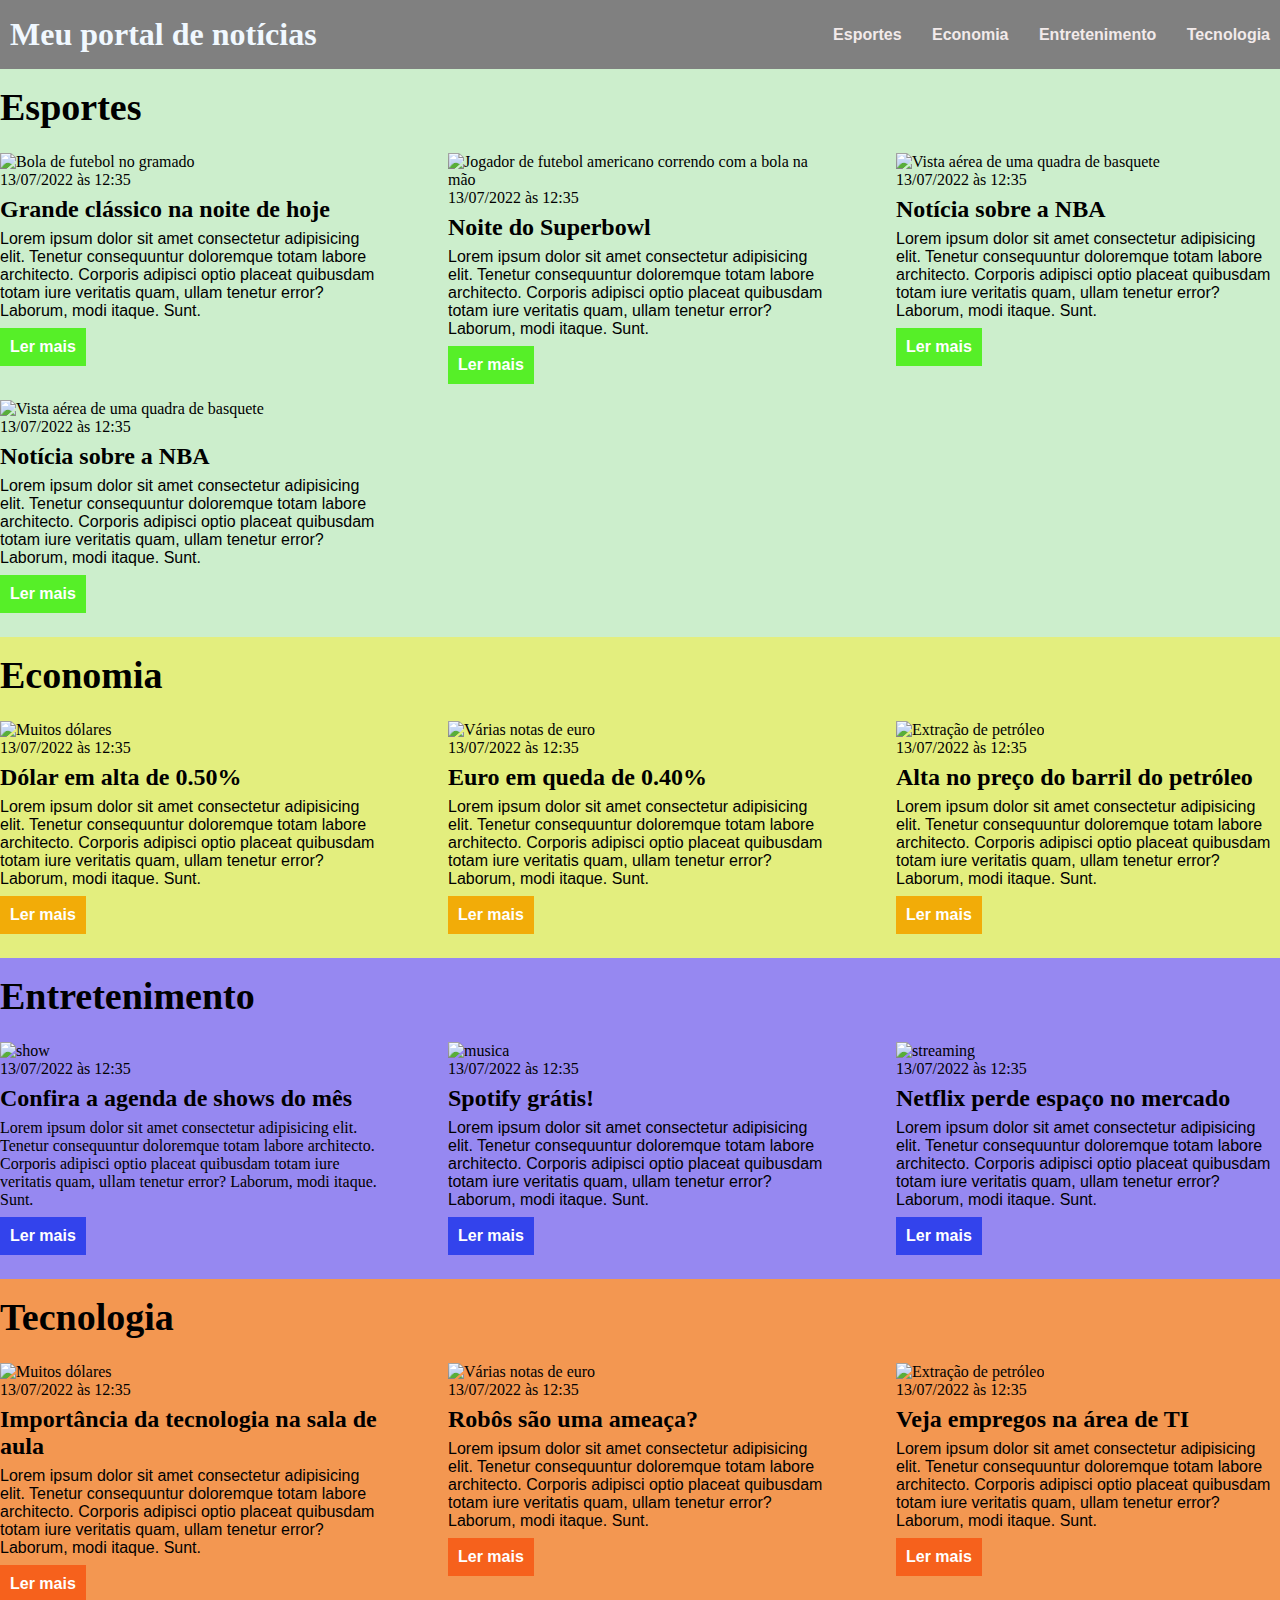
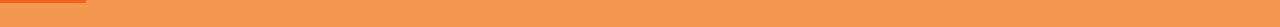
==== index.html @ c6eea137 "Atualizei os arquivos com o novo exercício de CSS" ====
<!DOCTYPE html>
<html lang="pt-BR">
    <head>
        <meta charset="UTF-8">
        <meta http-equiv="X-UA-Compatible" content="IE=edge">
        <meta name="viewport" content="width=device-width, initial-scale=1.0">
        <title>Meu portal de notícias</title>
        <link rel="stylesheet" href="./main.css">
    </head>
    <body>
        <header>
            <div class="container">
                <h1>Meu portal de notícias</h1>
                <nav>
                    <ul>
                        <li>
                            <a href="#sports" title="Ir para a seção de esportes">Esportes</a>
                        </li>
                        <li>
                            <a href="#economy" title="Ir para a seção de notícias">Economia</a>
                        </li>
                        <li>
                            <a href="#entertainment" title="Ir para a seção de notícias">Entretenimento</a>
                        </li>
                        <li>
                            <a href="#tecnology" title="Ir para a seção de notícias">Tecnologia</a>
                        </li>
                    </ul>
                </nav>
            </div>
        </header>

        <section id="sports">
            <div class="container">
                <h2>Esportes</h2>
                    <div class="articles">
                        <article>
                            <img src="./imagens/futebol.jpg" alt="Bola de futebol no gramado" />
                            <header>
                                <time class="creation-date">13/07/2022 às 12:35</time>
                            </header>
                            <h3>Grande clássico na noite de hoje</h3>
                            <p>
                                Lorem ipsum dolor sit amet consectetur adipisicing elit. Tenetur consequuntur doloremque totam labore architecto. Corporis adipisci optio placeat quibusdam totam iure veritatis quam, ullam tenetur error? Laborum, modi itaque. Sunt.
                            </p>
                            <a href="#" title="Leia a notícia completa">Ler mais</a>
                        </article>

                        <article>
                            <img src="./imagens/futebol-americano.jpg" alt="Jogador de futebol americano correndo com a bola na mão" />
                            <header>
                                <time>13/07/2022 às 12:35</time>
                            </header>
                            <h3>Noite do Superbowl</h3>
                            <p>
                                Lorem ipsum dolor sit amet consectetur adipisicing elit. Tenetur consequuntur doloremque totam labore architecto. Corporis adipisci optio placeat quibusdam totam iure veritatis quam, ullam tenetur error? Laborum, modi itaque. Sunt.
                            </p>
                            <a href="#" title="Leia a notícia completa">Ler mais</a>
                        </article>

                        <article>
                            <img src="./imagens/basquete.jpg" title="Vista aérea de uma quadra de basquete" />
                            <header>
                                <time>13/07/2022 às 12:35</time>
                            </header>
                            <h3>Notícia sobre a NBA</h3>
                            <p>
                                Lorem ipsum dolor sit amet consectetur adipisicing elit. Tenetur consequuntur doloremque totam labore architecto. Corporis adipisci optio placeat quibusdam totam iure veritatis quam, ullam tenetur error? Laborum, modi itaque. Sunt.
                            </p>
                            <a href="#" title="Leia a notícia completa">Ler mais</a>
                        </article>

                        <article>
                            <img src="./imagens/basquete.jpg" title="Vista aérea de uma quadra de basquete" />
                            <header>
                                <time>13/07/2022 às 12:35</time>
                            </header>
                            <h3>Notícia sobre a NBA</h3>
                            <p>
                                Lorem ipsum dolor sit amet consectetur adipisicing elit. Tenetur consequuntur doloremque totam labore architecto. Corporis adipisci optio placeat quibusdam totam iure veritatis quam, ullam tenetur error? Laborum, modi itaque. Sunt.
                            </p>
                            <a href="#" title="Leia a notícia completa">Ler mais</a>
                        </article>
                    </div>
            </div>
        </section>

        <section id="economy">
            <div class="container">
                <h2>Economia</h2>
                    <div class="articles">
                        <article>
                            <img src="./imagens/dolares.jpg" alt="Muitos dólares" />
                            <header>
                                <time>13/07/2022 às 12:35</time>
                            </header>
                            <h3>Dólar em alta de 0.50%</h3>
                            <p>
                                Lorem ipsum dolor sit amet consectetur adipisicing elit. Tenetur consequuntur doloremque totam labore architecto. Corporis adipisci optio placeat quibusdam totam iure veritatis quam, ullam tenetur error? Laborum, modi itaque. Sunt.
                            </p>
                            <a href="#" title="Leia a notícia completa">Ler mais</a>
                        </article>

                        <article>
                            <img src="./imagens/euro.jpg" alt="Várias notas de euro" />
                            <header>
                                <time>13/07/2022 às 12:35</time>
                            </header>
                            <h3>Euro em queda de 0.40%</h3>
                            <p>
                                Lorem ipsum dolor sit amet consectetur adipisicing elit. Tenetur consequuntur doloremque totam labore architecto. Corporis adipisci optio placeat quibusdam totam iure veritatis quam, ullam tenetur error? Laborum, modi itaque. Sunt.
                            </p>
                            <a href="#" title="Leia a notícia completa">Ler mais</a>
                        </article>
                        
                        <article>
                            <img src="./imagens/petroleo.jpg" alt="Extração de petróleo" />
                            <header>
                                <time>13/07/2022 às 12:35</time>
                            </header>
                            <h3>Alta no preço do barril do petróleo</h3>
                            <p>
                                Lorem ipsum dolor sit amet consectetur adipisicing elit. Tenetur consequuntur doloremque totam labore architecto. Corporis adipisci optio placeat quibusdam totam iure veritatis quam, ullam tenetur error? Laborum, modi itaque. Sunt.
                            </p>
                            <a href="#" title="Leia a notícia completa">Ler mais</a>
                        </article>
                    </div>
            </div>
        </section>

        <section id="entertainment">
            <div class="container">
                <h2>Entretenimento</h2>
                    <div class="articles">
                        <article>
                            <img src="./imagens/show.jpg" alt="show" />
                            <header>
                                <time>13/07/2022 às 12:35</time>
                            </header>
                            <h3>Confira a agenda de shows do mês</h3>
                                Lorem ipsum dolor sit amet consectetur adipisicing elit. Tenetur consequuntur doloremque totam labore architecto. Corporis adipisci optio placeat quibusdam totam iure veritatis quam, ullam tenetur error? Laborum, modi itaque. Sunt.
                            </p>
                            <a href="#" title="Leia a notícia completa">Ler mais</a>
                        </article>

                        <article>
                            <img src="./imagens/musica.jpg" alt="musica" />
                            <header>
                                <time>13/07/2022 às 12:35</time>
                            </header>
                            <h3>Spotify grátis!</h3>
                            <p>
                                Lorem ipsum dolor sit amet consectetur adipisicing elit. Tenetur consequuntur doloremque totam labore architecto. Corporis adipisci optio placeat quibusdam totam iure veritatis quam, ullam tenetur error? Laborum, modi itaque. Sunt.
                            </p>
                            <a href="#" title="Leia a notícia completa">Ler mais</a>
                        </article>
                        
                        <article>
                            <img src="./imagens/streaming.jpg" alt="streaming" />
                            <header>
                                <time>13/07/2022 às 12:35</time>
                            </header>
                            <h3>Netflix perde espaço no mercado</h3>
                            <p>
                                Lorem ipsum dolor sit amet consectetur adipisicing elit. Tenetur consequuntur doloremque totam labore architecto. Corporis adipisci optio placeat quibusdam totam iure veritatis quam, ullam tenetur error? Laborum, modi itaque. Sunt.
                            </p>
                            <a href="#" title="Leia a notícia completa">Ler mais</a>
                        </article>
                    </div>
            </div>
        </section>

        <section id="tecnology">
            <div class="container">
                <h2>Tecnologia</h2>
                    <div class="articles">
                        <article>
                            <img src="./imagens/tech.jpg" alt="Muitos dólares" />
                            <header>
                                <time>13/07/2022 às 12:35</time>
                            </header>
                            <h3>Importância da tecnologia na sala de aula</h3>
                            <p>
                                Lorem ipsum dolor sit amet consectetur adipisicing elit. Tenetur consequuntur doloremque totam labore architecto. Corporis adipisci optio placeat quibusdam totam iure veritatis quam, ullam tenetur error? Laborum, modi itaque. Sunt.
                            </p>
                            <a href="#" title="Leia a notícia completa">Ler mais</a>
                        </article>

                        <article>
                            <img src="./imagens/robos.jpg" alt="Várias notas de euro" />
                            <header>
                                <time>13/07/2022 às 12:35</time>
                            </header>
                            <h3>Robôs são uma ameaça?</h3>
                            <p>
                                Lorem ipsum dolor sit amet consectetur adipisicing elit. Tenetur consequuntur doloremque totam labore architecto. Corporis adipisci optio placeat quibusdam totam iure veritatis quam, ullam tenetur error? Laborum, modi itaque. Sunt.
                            </p>
                            <a href="#" title="Leia a notícia completa">Ler mais</a>
                        </article>
                        
                        <article>
                            <img src="./imagens/emprego.jpg" alt="Extração de petróleo" />
                            <header>
                                <time>13/07/2022 às 12:35</time>
                            </header>
                            <h3>Veja empregos na área de TI</h3>
                            <p>
                                Lorem ipsum dolor sit amet consectetur adipisicing elit. Tenetur consequuntur doloremque totam labore architecto. Corporis adipisci optio placeat quibusdam totam iure veritatis quam, ullam tenetur error? Laborum, modi itaque. Sunt.
                            </p>
                            <a href="#" title="Leia a notícia completa">Ler mais</a>
                        </article>
                    </div>
            </div>
        </section>

    </body>
</html>
---- main.css ----
*{
    box-sizing: border-box;
    margin: 0px;
    padding: 0px;
}

body > header{
    background-color: grey;
    padding: 16px 0;
    color: aliceblue;
}

header .container{
    display: flex;
    align-items: center;
    justify-content: space-between;
}

header li{
    display: inline;
    font-family: Arial, Helvetica, sans-serif;
    font-weight: bold;
    margin-left: 16px;
}

header li a{
    color: #f2eaea;
    text-decoration: none;
    margin-right: 10px;
}

.container{
    width: 100%;
    margin: 0 auto;
}



.articles{
    display: flex;
    flex-wrap: wrap;
    justify-content: space-between;
}

.articles article img{
    /*height: 180px;*/
    width: 100%;
}

.articles article {
    width: 30%;
}

section{
    padding: 16px 0;
}

section h2, .articles article {
    margin-bottom: 16px;
}

.articles article{
    margin-top: 8px;
    margin-bottom: 8px;
}

.articles article a{
    background-color: blue;
    color: white;
    display: inline-block;
    text-decoration: none;
    font-weight: bold;
    margin-top: 8px;
    padding: 10px;
}

.articles article a:hover{
    text-decoration: underline;
}

.articles article p, .articles article a{
    font-family: Arial, Helvetica, sans-serif;
}

.articles article h3{
    font-size: 24px;
}

section h2{
    font-size: 38px;
    font-family: 'Times New Roman', Times, serif;
}

h3{
    margin: 7px auto;
}

#sports{
    background-color: rgb(204, 238, 204);
}

#sports .articles article a {
    background-color: rgb(86, 239, 40);
}

#economy{
    background-color: rgb(227, 238, 126);
}

#economy .articles article a {
    background-color: rgb(242, 172, 8);
}

#entertainment{
    background-color: rgb(150, 136, 241);
}

#entertainment .articles article a {
    background-color: rgb(51, 67, 236);
}

#tecnology{
    background-color: rgb(243, 151, 81);
}

#tecnology .articles article a {
    background-color: rgb(246, 97, 28);
}

h1{
    margin-left: 10px;
}
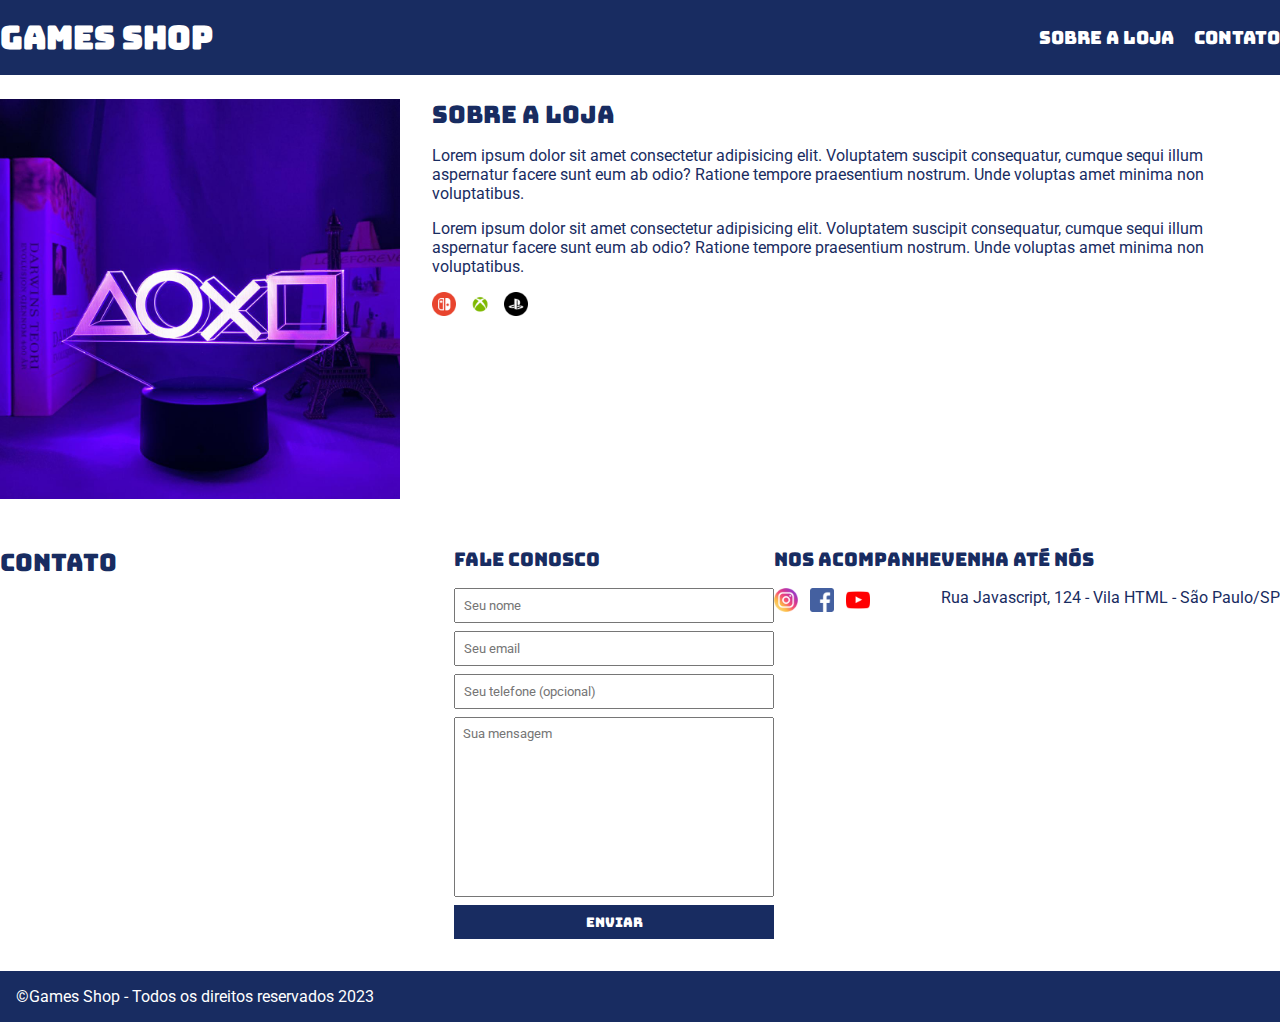
==== commit 6d005601: "Adixionei os arquios do projeto" ====
--- a/index.html
+++ b/index.html
@@ -1,217 +1,107 @@
 <!DOCTYPE html>
-<html lang="pt-BR">
+<html lang="pt-br">
     <head>
         <meta charset="UTF-8">
         <meta http-equiv="X-UA-Compatible" content="IE=edge">
         <meta name="viewport" content="width=device-width, initial-scale=1.0">
-        <title>Meu portal de notícias</title>
-        <link rel="stylesheet" href="./main.css">
+        <link rel="stylesheet" href="main.css">
+        <link href="https://fonts.googleapis.com/css2?family=Bungee&family=Roboto&display=swap" rel="stylesheet">
+        <title>Games Shop - A sua Loja de Games</title>
     </head>
     <body>
         <header>
             <div class="container">
-                <h1>Meu portal de notícias</h1>
+                <h1>Games Shop</h1>
                 <nav>
                     <ul>
                         <li>
-                            <a href="#sports" title="Ir para a seção de esportes">Esportes</a>
+                            <a href="#about">Sobre a loja</a>
                         </li>
                         <li>
-                            <a href="#economy" title="Ir para a seção de notícias">Economia</a>
-                        </li>
-                        <li>
-                            <a href="#entertainment" title="Ir para a seção de notícias">Entretenimento</a>
-                        </li>
-                        <li>
-                            <a href="#tecnology" title="Ir para a seção de notícias">Tecnologia</a>
+                            <a href="#contact">Contato</a>
                         </li>
                     </ul>
                 </nav>
             </div>
         </header>
 
-        <section id="sports">
+        <section id="about">
             <div class="container">
-                <h2>Esportes</h2>
-                    <div class="articles">
-                        <article>
-                            <img src="./imagens/futebol.jpg" alt="Bola de futebol no gramado" />
-                            <header>
-                                <time class="creation-date">13/07/2022 às 12:35</time>
-                            </header>
-                            <h3>Grande clássico na noite de hoje</h3>
-                            <p>
-                                Lorem ipsum dolor sit amet consectetur adipisicing elit. Tenetur consequuntur doloremque totam labore architecto. Corporis adipisci optio placeat quibusdam totam iure veritatis quam, ullam tenetur error? Laborum, modi itaque. Sunt.
-                            </p>
-                            <a href="#" title="Leia a notícia completa">Ler mais</a>
-                        </article>
-
-                        <article>
-                            <img src="./imagens/futebol-americano.jpg" alt="Jogador de futebol americano correndo com a bola na mão" />
-                            <header>
-                                <time>13/07/2022 às 12:35</time>
-                            </header>
-                            <h3>Noite do Superbowl</h3>
-                            <p>
-                                Lorem ipsum dolor sit amet consectetur adipisicing elit. Tenetur consequuntur doloremque totam labore architecto. Corporis adipisci optio placeat quibusdam totam iure veritatis quam, ullam tenetur error? Laborum, modi itaque. Sunt.
-                            </p>
-                            <a href="#" title="Leia a notícia completa">Ler mais</a>
-                        </article>
-
-                        <article>
-                            <img src="./imagens/basquete.jpg" title="Vista aérea de uma quadra de basquete" />
-                            <header>
-                                <time>13/07/2022 às 12:35</time>
-                            </header>
-                            <h3>Notícia sobre a NBA</h3>
-                            <p>
-                                Lorem ipsum dolor sit amet consectetur adipisicing elit. Tenetur consequuntur doloremque totam labore architecto. Corporis adipisci optio placeat quibusdam totam iure veritatis quam, ullam tenetur error? Laborum, modi itaque. Sunt.
-                            </p>
-                            <a href="#" title="Leia a notícia completa">Ler mais</a>
-                        </article>
-
-                        <article>
-                            <img src="./imagens/basquete.jpg" title="Vista aérea de uma quadra de basquete" />
-                            <header>
-                                <time>13/07/2022 às 12:35</time>
-                            </header>
-                            <h3>Notícia sobre a NBA</h3>
-                            <p>
-                                Lorem ipsum dolor sit amet consectetur adipisicing elit. Tenetur consequuntur doloremque totam labore architecto. Corporis adipisci optio placeat quibusdam totam iure veritatis quam, ullam tenetur error? Laborum, modi itaque. Sunt.
-                            </p>
-                            <a href="#" title="Leia a notícia completa">Ler mais</a>
-                        </article>
-                    </div>
+                <img src="/imagens/loja.jpeg" alt="Fachada da loja" class="fachada-loja">
+                <div>
+                    <h2>Sobre a loja</h2>
+                    <p>
+                        Lorem ipsum dolor sit amet consectetur adipisicing elit. Voluptatem suscipit consequatur, cumque sequi illum aspernatur facere sunt eum ab odio? Ratione tempore praesentium nostrum. Unde voluptas amet minima non voluptatibus.
+                    </p>
+                    <p>
+                        Lorem ipsum dolor sit amet consectetur adipisicing elit. Voluptatem suscipit consequatur, cumque sequi illum aspernatur facere sunt eum ab odio? Ratione tempore praesentium nostrum. Unde voluptas amet minima non voluptatibus.
+                    </p>
+                    <ul class="brands-list">
+                        <li>
+                            <img src="/imagens/nintendo.png" alt="nintendo">
+                        </li>
+                        <li>
+                            <img src="/imagens/xbox.png" alt="xbox">
+                        </li>
+                        <li>
+                            <img src="/imagens/playstation.png" alt="playstation">
+                        </li>
+                    </ul>
+                </div>
             </div>
         </section>
 
-        <section id="economy">
+        <section id="contact">
             <div class="container">
-                <h2>Economia</h2>
-                    <div class="articles">
-                        <article>
-                            <img src="./imagens/dolares.jpg" alt="Muitos dólares" />
-                            <header>
-                                <time>13/07/2022 às 12:35</time>
-                            </header>
-                            <h3>Dólar em alta de 0.50%</h3>
-                            <p>
-                                Lorem ipsum dolor sit amet consectetur adipisicing elit. Tenetur consequuntur doloremque totam labore architecto. Corporis adipisci optio placeat quibusdam totam iure veritatis quam, ullam tenetur error? Laborum, modi itaque. Sunt.
-                            </p>
-                            <a href="#" title="Leia a notícia completa">Ler mais</a>
-                        </article>
-
-                        <article>
-                            <img src="./imagens/euro.jpg" alt="Várias notas de euro" />
-                            <header>
-                                <time>13/07/2022 às 12:35</time>
-                            </header>
-                            <h3>Euro em queda de 0.40%</h3>
-                            <p>
-                                Lorem ipsum dolor sit amet consectetur adipisicing elit. Tenetur consequuntur doloremque totam labore architecto. Corporis adipisci optio placeat quibusdam totam iure veritatis quam, ullam tenetur error? Laborum, modi itaque. Sunt.
-                            </p>
-                            <a href="#" title="Leia a notícia completa">Ler mais</a>
-                        </article>
-                        
-                        <article>
-                            <img src="./imagens/petroleo.jpg" alt="Extração de petróleo" />
-                            <header>
-                                <time>13/07/2022 às 12:35</time>
-                            </header>
-                            <h3>Alta no preço do barril do petróleo</h3>
-                            <p>
-                                Lorem ipsum dolor sit amet consectetur adipisicing elit. Tenetur consequuntur doloremque totam labore architecto. Corporis adipisci optio placeat quibusdam totam iure veritatis quam, ullam tenetur error? Laborum, modi itaque. Sunt.
-                            </p>
-                            <a href="#" title="Leia a notícia completa">Ler mais</a>
-                        </article>
+                <h2>Contato</h2>
+                <div class="fale-conosco">
+                    <div>
+                        <h3>Fale conosco</h3>
+                        <form action="">
+                            <input type="text" placeholder="Seu nome" required>
+                            <input type="email" placeholder="Seu email" required>
+                            <input type="tel" placeholder="Seu telefone (opcional)">
+                            <textarea placeholder="Sua mensagem" name="" id="" cols="30" rows="10" required></textarea>
+                            <button type="submit">
+                                Enviar
+                            </button>
+                        </form>  
+                    </div>                          
+                    <div>
+                        <h3>Nos acompanhe</h3>
+                        <ul class="social-links">
+                            <li>
+                                <a href="#" title="Siga-nos no Instagram">
+                                    <img src="/imagens/instagram.png" alt="logo-instagram">
+                                </a>
+                            </li>
+                            <li>
+                                <a href="#" title="Siga-nos no Facebook">
+                                    <img src="/imagens/facebook.png" alt="logo-facebook">
+                                </a>
+                            </li>
+                            <li>
+                                <a href="#" title="Visite nosso canal no Youtube">
+                                    <img src="/imagens/youtube.png" alt="logo-youtube">
+                                </a>
+                            </li>
+                        </ul>
                     </div>
+                    <div>
+                        <h3>Venha até nós</h3>
+                        <p>
+                            Rua Javascript, 124 - Vila HTML - São Paulo/SP
+                        </p>
+                    </div>
+                </div>
             </div>
         </section>
-
-        <section id="entertainment">
+        <footer>
             <div class="container">
-                <h2>Entretenimento</h2>
-                    <div class="articles">
-                        <article>
-                            <img src="./imagens/show.jpg" alt="show" />
-                            <header>
-                                <time>13/07/2022 às 12:35</time>
-                            </header>
-                            <h3>Confira a agenda de shows do mês</h3>
-                                Lorem ipsum dolor sit amet consectetur adipisicing elit. Tenetur consequuntur doloremque totam labore architecto. Corporis adipisci optio placeat quibusdam totam iure veritatis quam, ullam tenetur error? Laborum, modi itaque. Sunt.
-                            </p>
-                            <a href="#" title="Leia a notícia completa">Ler mais</a>
-                        </article>
-
-                        <article>
-                            <img src="./imagens/musica.jpg" alt="musica" />
-                            <header>
-                                <time>13/07/2022 às 12:35</time>
-                            </header>
-                            <h3>Spotify grátis!</h3>
-                            <p>
-                                Lorem ipsum dolor sit amet consectetur adipisicing elit. Tenetur consequuntur doloremque totam labore architecto. Corporis adipisci optio placeat quibusdam totam iure veritatis quam, ullam tenetur error? Laborum, modi itaque. Sunt.
-                            </p>
-                            <a href="#" title="Leia a notícia completa">Ler mais</a>
-                        </article>
-                        
-                        <article>
-                            <img src="./imagens/streaming.jpg" alt="streaming" />
-                            <header>
-                                <time>13/07/2022 às 12:35</time>
-                            </header>
-                            <h3>Netflix perde espaço no mercado</h3>
-                            <p>
-                                Lorem ipsum dolor sit amet consectetur adipisicing elit. Tenetur consequuntur doloremque totam labore architecto. Corporis adipisci optio placeat quibusdam totam iure veritatis quam, ullam tenetur error? Laborum, modi itaque. Sunt.
-                            </p>
-                            <a href="#" title="Leia a notícia completa">Ler mais</a>
-                        </article>
-                    </div>
+                <p>
+                    &copy;Games Shop - Todos os direitos reservados 2023
+                </p>
             </div>
-        </section>
-
-        <section id="tecnology">
-            <div class="container">
-                <h2>Tecnologia</h2>
-                    <div class="articles">
-                        <article>
-                            <img src="./imagens/tech.jpg" alt="Muitos dólares" />
-                            <header>
-                                <time>13/07/2022 às 12:35</time>
-                            </header>
-                            <h3>Importância da tecnologia na sala de aula</h3>
-                            <p>
-                                Lorem ipsum dolor sit amet consectetur adipisicing elit. Tenetur consequuntur doloremque totam labore architecto. Corporis adipisci optio placeat quibusdam totam iure veritatis quam, ullam tenetur error? Laborum, modi itaque. Sunt.
-                            </p>
-                            <a href="#" title="Leia a notícia completa">Ler mais</a>
-                        </article>
-
-                        <article>
-                            <img src="./imagens/robos.jpg" alt="Várias notas de euro" />
-                            <header>
-                                <time>13/07/2022 às 12:35</time>
-                            </header>
-                            <h3>Robôs são uma ameaça?</h3>
-                            <p>
-                                Lorem ipsum dolor sit amet consectetur adipisicing elit. Tenetur consequuntur doloremque totam labore architecto. Corporis adipisci optio placeat quibusdam totam iure veritatis quam, ullam tenetur error? Laborum, modi itaque. Sunt.
-                            </p>
-                            <a href="#" title="Leia a notícia completa">Ler mais</a>
-                        </article>
-                        
-                        <article>
-                            <img src="./imagens/emprego.jpg" alt="Extração de petróleo" />
-                            <header>
-                                <time>13/07/2022 às 12:35</time>
-                            </header>
-                            <h3>Veja empregos na área de TI</h3>
-                            <p>
-                                Lorem ipsum dolor sit amet consectetur adipisicing elit. Tenetur consequuntur doloremque totam labore architecto. Corporis adipisci optio placeat quibusdam totam iure veritatis quam, ullam tenetur error? Laborum, modi itaque. Sunt.
-                            </p>
-                            <a href="#" title="Leia a notícia completa">Ler mais</a>
-                        </article>
-                    </div>
-            </div>
-        </section>
-
+        </footer>
     </body>
 </html>--- a/main.css
+++ b/main.css
@@ -1,132 +1,139 @@
 *{
+    margin: 0;
+    padding: 0;
     box-sizing: border-box;
-    margin: 0px;
-    padding: 0px;
 }
 
-body > header{
-    background-color: grey;
-    padding: 16px 0;
-    color: aliceblue;
+body, input, textarea{
+    font-family: 'Roboto', sans-serif;
 }
 
-header .container{
+header{
+    padding: 16px 0;
+    background-color: #182c61;
+    color: white;
+}
+
+header, section h2, section h3, form button{
+    font-family: 'Bungee', cursive;
+    font-weight: normal;
+}
+
+header nav li{
+    display: inline;
+    margin-left: 16px;
+    font-size: 18px;
+}
+
+header nav li a{
+    color: white;
+    text-decoration: none;
+}
+
+.container{
+    max-width: 1280px;
+    width: 100%;
+    margin: auto;
+}
+
+header .container, section .container{
     display: flex;
     align-items: center;
     justify-content: space-between;
 }
 
-header li{
-    display: inline;
-    font-family: Arial, Helvetica, sans-serif;
-    font-weight: bold;
-    margin-left: 16px;
+img{
+    height: 400px;
 }
 
-header li a{
-    color: #f2eaea;
-    text-decoration: none;
-    margin-right: 10px;
+.brands-list img{
+    height: 24px;
 }
 
-.container{
-    width: 100%;
-    margin: 0 auto;
+.brands-list li{
+    display: inline;
+    margin-right: 8px;
 }
 
+section .container{
+    align-items: flex-start;
+}
 
+section{
+    padding: 24px 0;
+}
 
-.articles{
+section h2{
+    margin-bottom: 16px;
+}
+
+section{
+    color: #182c61;
+}
+
+section p{
+    margin-bottom: 16px;
+}
+
+.fachada-loja{
+    margin-right: 32px;
+}
+
+.social-links img{
+    height: 24px
+}
+
+.social-links li{
+    display: inline;
+    margin-right: 8px;
+}
+
+.social-links li a{
+    text-decoration: none;
+}
+
+#contact{
+    display: block;
+}
+
+.fale-conosco{
     display: flex;
-    flex-wrap: wrap;
     justify-content: space-between;
 }
 
-.articles article img{
-    /*height: 180px;*/
-    width: 100%;
+form input, form textarea, form button{
+    display: block;
+    width: 320px;
+    margin-bottom: 8px;
+    padding: 8px;
 }
 
-.articles article {
-    width: 30%;
+form textarea{
+    resize: none;
+    height: 180px;
 }
 
-section{
-    padding: 16px 0;
-}
-
-section h2, .articles article {
+section h3{
     margin-bottom: 16px;
 }
 
-.articles article{
-    margin-top: 8px;
-    margin-bottom: 8px;
+form button{
+    background-color: #182c61;
+    color: white;
+    border: none;
+    cursor: pointer;
 }
 
-.articles article a{
-    background-color: blue;
-    color: white;
-    display: inline-block;
-    text-decoration: none;
-    font-weight: bold;
-    margin-top: 8px;
-    padding: 10px;
+form button:hover{
+    background-color: #3860d0;
 }
 
-.articles article a:hover{
-    text-decoration: underline;
+input:focus, textarea:focus{
+    outline-color:#08153a ;
 }
 
-.articles article p, .articles article a{
-    font-family: Arial, Helvetica, sans-serif;
+footer{
+    background-color: #182c61;
+    color: white;
+    padding: 16px;
 }
-
-.articles article h3{
-    font-size: 24px;
-}
-
-section h2{
-    font-size: 38px;
-    font-family: 'Times New Roman', Times, serif;
-}
-
-h3{
-    margin: 7px auto;
-}
-
-#sports{
-    background-color: rgb(204, 238, 204);
-}
-
-#sports .articles article a {
-    background-color: rgb(86, 239, 40);
-}
-
-#economy{
-    background-color: rgb(227, 238, 126);
-}
-
-#economy .articles article a {
-    background-color: rgb(242, 172, 8);
-}
-
-#entertainment{
-    background-color: rgb(150, 136, 241);
-}
-
-#entertainment .articles article a {
-    background-color: rgb(51, 67, 236);
-}
-
-#tecnology{
-    background-color: rgb(243, 151, 81);
-}
-
-#tecnology .articles article a {
-    background-color: rgb(246, 97, 28);
-}
-
-h1{
-    margin-left: 10px;
-}